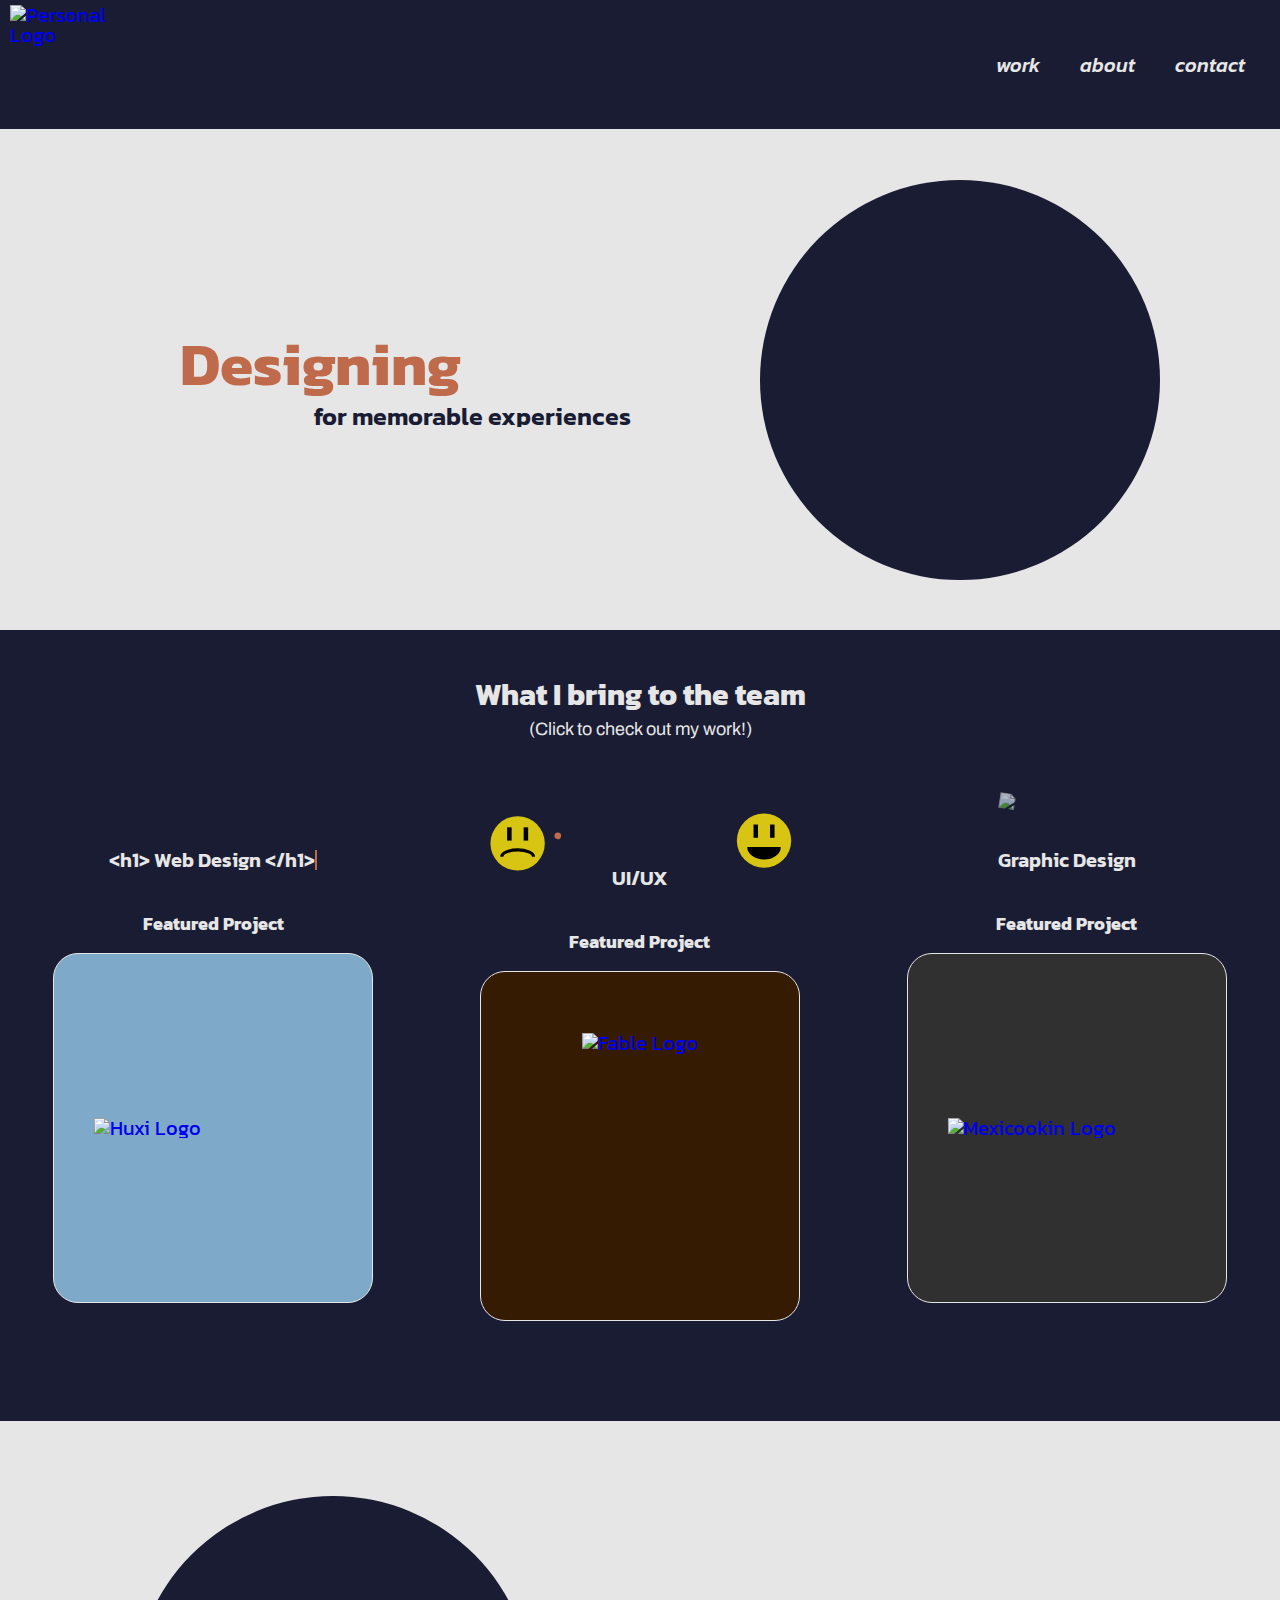
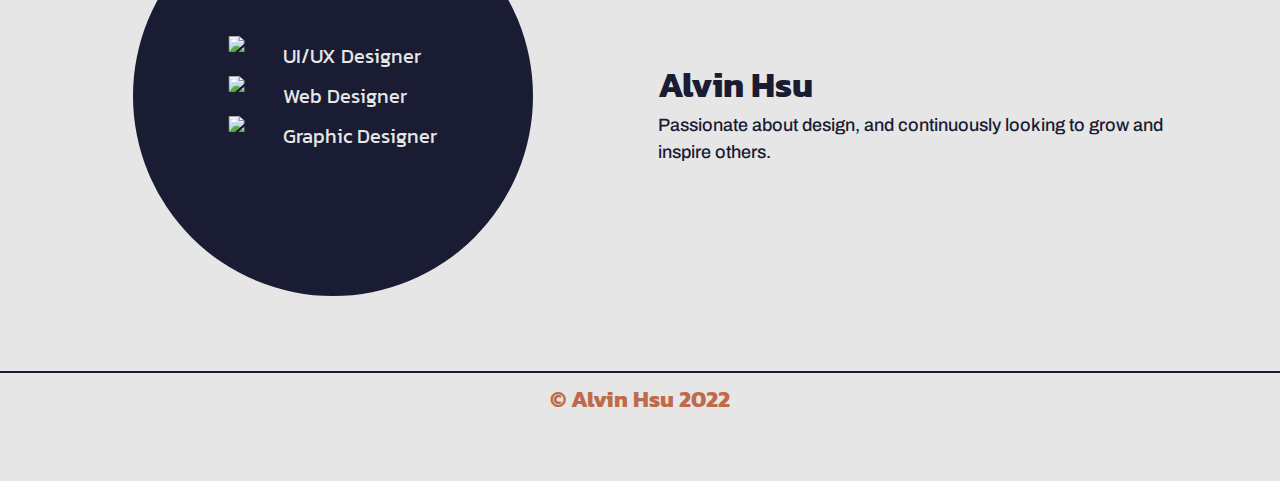
==== index.html @ db9bbd12 "Add files via upload" ====
<!DOCTYPE html>
<html lang="en">
<head>
    <meta charset="UTF-8">
    <meta http-equiv="X-UA-Compatible" content="IE=edge">
    <meta name="viewport" content="width=device-width, initial-scale=1.0">
    <title>Home - Alvin Hsu Design</title>
    <link rel="stylesheet" href="styles/reset.css">
    <link rel="icon" href="images/my_logo/icon.svg">
    <link rel="stylesheet" href="styles/main.css">
    <!-- Global site tag (gtag.js) - Google Analytics -->
    <script async src="https://www.googletagmanager.com/gtag/js?id=G-RWJTGBFETJ"></script>
    <script>
    window.dataLayer = window.dataLayer || [];
    function gtag(){dataLayer.push(arguments);}
    gtag('js', new Date());
    gtag('config', 'UA-203271684-2');
    gtag('config', 'G-RWJTGBFETJ');
    </script>
</head>
<body>
    <header class="header">
        <div class="img-wrap">
            <a class="img-link" href="index.html" title="Home Page">
                <img class="img" src="images/my_logo/logo-white.svg" alt="Personal Logo">
            </a>
        </div>
        <button class="gn-trigger">
            <div class="burger"></div> 
        </button>
        <nav class="gn">
            <ul class="gn-items">
                <li>
                    <a href="work.html" title="My Work">Work</a>
                </li>
                <li>
                    <a href="about.html" title="About Me">About</a>
                </li>
                <li>
                    <a href="contact.php" title="Contact">Contact</a>
                </li>
            </ul>
        </nav>
    </header>
    <main>
        <section class="bnr">
            <div class="upper-half">
                <div class="professional">
                    <div class="professional-img">
                    </div>
                </div>
                <div class="intro">
                    <div class="card">
                        <h1>Designing</h1>
                        <div class="scroller">
                            <span>
                            for memorable experiences<br/>
                            for innovation<br/>
                            to explore my creativity<br>
                            and having fun doing it
                            </span>
                        </div>
                    </div>
                </div>
            </div>
        </section>
        <section class="showcase">
            <h2>What I bring to the team</h2>
            <a href="/work.html" title="My Work">
                <p>(Click to check out my work!)</p>
            </a>
            <div class="top-projects">
                <div class="web-design">
                    <div class="typing-animation">
                        <a class="check-out" href="work.html">
                            <h3>&lt;h1&gt; Web Design &lt;/h1&gt;</h3>
                        </a>
                    </div>
                    <h4 class="feature-head">Featured Project</h4>
                    <div class="featured huxi-feature">
                        <div class="view">
                            <h4>View project</h4>
                        </div>
                        <div class="img-overlay">
                            <a href="/work/huxi-yoga.html" title="Huxi Yoga">
                                <img src="/images/huxi/huxi-logo.svg" alt="Huxi Logo">
                            </a>
                        </div>
                    </div>
                </div>
                <div class="uiux-design">  
                    <div class="svg-squiggle">
                        <?xml version="1.0" encoding="utf-8"?>
                        <svg version="1.1" id="Layer_1" xmlns="http://www.w3.org/2000/svg" xmlns:xlink="http://www.w3.org/1999/xlink" x="0px" y="0px"
                            viewBox="0 0 1013.5 259.2" style="enable-background:new 0 0 1013.5 259.2;" xml:space="preserve">
                        <style type="text/css">
                            .st0{fill:#D8C513;}
                            .st1{stroke:#000000;stroke-width:10;stroke-miterlimit:10;}
                            .st2{fill:none;stroke:#000000;stroke-width:10;stroke-miterlimit:10;}
                            .st3{fill:#BF6B4B;}
                        </style>
                        <g id="happy">
                            <circle class="st0" cx="899.6" cy="119.1" r="86.1"/>
                            <g>
                                <rect x="866.3" y="68.2" width="14.3" height="42"/>
                                <rect x="918.7" y="68.2" width="14.3" height="42"/>
                            </g>
                            <path class="st1" d="M947.8,139.2c0,19.2-21.6,34.7-48.2,34.7c-26.6,0-48.2-15.5-48.2-34.7"/>
                        </g>
                        <g id="sad">
                            <circle class="st0" cx="119.1" cy="128" r="86.1"/>
                            <g>
                                <rect x="85.8" y="77.1" width="14.3" height="42"/>
                                <rect x="138.2" y="77.1" width="14.3" height="42"/>
                            </g>
                            <path class="st2" d="M68.9,169.9c0-11.7,22.5-21.2,50.2-21.2s50.2,9.5,50.2,21.2"/>
                        </g>
                        <path id="arrow-line" class="st3" d="M780.2,102.5l-21.6-27.4l-6.1,5.1l14.8,18.9c-34.6-9.3-135.2-33.2-260.5-33.2c-155.2,0-257.3,31.8-258.3,32.2
                            l2.8,7.5c1-0.4,101.9-31.7,255.5-31.8c127.9,0,229.8,25.1,261.1,33.7l-21.4,15l4.6,6.5l26.6-18.5l-0.1-0.2c0.1,0,0.2,0.1,0.2,0.1
                            l2.4-7.6c0,0-0.1,0-0.3-0.1L780.2,102.5z"/>
                        <ellipse id="starting" transform="matrix(0.1602 -0.9871 0.9871 0.1602 103.9926 330.6286)" class="st3" cx="246.3" cy="104.2" rx="10.5" ry="10.5"/>
                        </svg>
                        <a class="check-out" href="work.html">                    
                            <h3>UI/UX</h3>
                        </a>
                    </div>
                    <h4 class="feature-head">Featured Project</h4>
                    <div class="featured fable-feature">
                        <div class="view">
                            <h4>View project</h4>
                        </div>
                        <div class="img-overlay">
                            <a href="/work/fable.html" title="Fable Kitchen">
                                <img class="fable-logo" src="/images/fable/fable-logo.png" alt="Fable Logo">
                            </a>
                        </div>
                    </div>
                </div>
                <div class="graphic-design">
                    <div class="underline-animation">
                        <div class="underline-pencil">
                            <div class="underline">
                                <img src="images/home-page/pencil.svg">
                            </div>
                        </div>
                    </div>
                    <a class="check-out" href="work.html">
                        <h3>Graphic Design</h3>
                    </a>
                    <h4 class="feature-head">Featured Project</h4>
                    <div class="featured mexicookin-feature">
                        <div class="view">
                            <h4>View project</h4>
                        </div>
                        <div class="img-overlay">
                            <a href="/work/mexi-cookin.html" title="Mexi-cookin">
                                <img src="/images/mexicookin/mexicookin-logo.svg" alt="Mexicookin Logo">
                            </a>
                        </div>
                    </div>
                </div>
            </div>
        </section>
        <!-- <section class="featured">
            <h2>My featured work</h2>
        </section> -->
        <section class="tagline">
            <div class="bot-half">
                <div class="casual">
                    <div class="casual-frame">
                        <div class="casual-text">
                            <ul>
                                <div class="item">
                                    <img src="images/home-page/checkmark.svg">
                                    <li>UI/UX Designer </li>
                                </div>
                                <div class="item">
                                    <img src="images/home-page/checkmark.svg">
                                    <li>Web Designer</li>
                                </div>
                                <div class="item">
                                    <img src="images/home-page/checkmark.svg">
                                    <li>Graphic Designer</li>
                                </div>
                            </ul>
                        </div>
                    </div>
                </div>
                <div class="tagline-text">
                    <div class="text-holder">
                        <h2>Alvin Hsu</h2>
                        <p>Passionate about design, and continuously looking to grow and inspire others.</p>
                    </div>
                </div>
            </div>
        </section>
    </main>
    <footer>
        <div class="copyright">
            <p class="copyright-p">&copy; Alvin Hsu 2022</p>
        </div>
        <div class="socials">
            <a href="https://www.linkedin.com/in/alvinhsu99/" title="LinkedIn Link" target="_blank">            
                <div class="socials-holder linkedin"></div>
            </a>
            <a href="https://dribbble.com/alvinhsu" title="Dribbble Link" target="_blank">
                <div class="socials-holder dribbble"></div>
            </a>
            <a href="https://www.behance.net/alvinhsu" title="Behance Link" target="_blank">
                <div class="socials-holder behance"></div>
            </a>
            <a href="https://www.instagram.com/alvinhdesigns/" title="Instagram Link" target="_blank">
                <div class="socials-holder instagram"></div>
            </a>
        </div>
    </footer>
    <script src="https://cdnjs.cloudflare.com/ajax/libs/jquery/3.6.0/jquery.min.js"></script>
    <script src="scripts/scroll-lock.js"></script>
    <script src="scripts/main.js"> </script>
</body>
</html>
---- styles/main.css ----
@import url('https://fonts.googleapis.com/css2?family=Kanit:ital,wght@0,100;0,200;0,300;0,400;0,500;0,600;0,700;0,800;0,900;1,100;1,200;1,300;1,400;1,500;1,600;1,700;1,800;1,900&display=swap');

@import url('https://fonts.googleapis.com/css2?family=Archivo:ital,wght@0,100;0,200;0,300;0,400;0,500;0,600;0,700;0,800;0,900;1,100;1,200;1,300;1,400;1,500;1,600;1,700;1,800;1,900&display=swap');

/*
|------------------------------------------
|  Global Styles
|------------------------------------------
*/
html {
    scroll-behavior: smooth;
    scroll-padding-top: 100px;
  }

body {
    font-family: 'Kanit', sans-serif;
    font-weight: 400;
    font-size: 20px;
    background-color: #E6E6E6;
    color: #191C33;
    overflow-x: hidden;
    margin: 0px;
}

html p {
    font-family: 'Archivo', sans-serif;
}

li {
    list-style-type: none;
}

a {
    text-decoration: none;
}

/*
|------------------------------------------
|  Header
|------------------------------------------
*/
header {
    display: flex;    
    position: fixed;
    top: 0;
    left: 0;
    width: 100vw;
    height: 110px;
    align-items: center;
    background-color: #191C33;
    will-change: top;
    transition: top .3s ease;
    z-index: 1000;
    border-bottom: 1px solid #E6E6E6;
}

header.header-up {
    top: -130px;
    box-shadow: none;
}


header .img-wrap {
    flex-grow: 1;
}

header .img-link {
    display: flex;
    width: inherit;
    height: auto;
}

header img {
    height: 90px;
  }


/*
|------------------------------------------
|  Burger
|------------------------------------------
*/
.gn-trigger {
    width: 40px;
    height: 30px;
    border: none;
    outline: 0;
    background: transparent;
    position: relative;
  }
  
  .burger {
    position: absolute;
    background: #E6E6E6;
    width: 40px;
    height: 3px;
    right: 20px;
    top: 50%;
    align-items: center;
    border-radius: 50px;
  }
  
  .burger:before,
  .burger:after {
    content: '';
    display: block;
    position: absolute;
    background: #E6E6E6;
    width: 40px;
    height: 3px;
    right: 0;
    border-radius: 50px;
  }
  
  .burger:before {
    top: 12px;
  }
  
  .burger:after {
    bottom: 12px;
  }
  
  .burger,
  .burger:before,
  .burger:after {
    transition-property: all;
    transition-duration: .35s;
  }
  
  .gn-trigger.is-active .burger:after {
    transform: rotate(-45deg);
    bottom: -2px;
    border-radius: 50px;
}

.gn-trigger.is-active .burger {
    background: #191C33;
    border-radius: 50px;
}

.gn-trigger.is-active .burger:before {
    transform: rotate(45deg);
    top: 2px;
    border-radius: 50px;
}
  


/*
|------------------------------------------
|  Global Navigation
|------------------------------------------
*/
.gn {
    display: none;
    text-align: right;
    position: absolute;
    top: 110px;
    border-bottom: 1px solid #E6E6E6;
    left: 0px;
    background: #191C33;
    width: 100%;
}

.gn-items {
    margin: 0px;
    padding: 0;
}

.gn-items li {
    list-style-type: none;
    padding: 20px;
    border-bottom: solid #191C33 1px;
    text-transform: lowercase;
    font-size: 20px;
}

.gn-items a{
    text-decoration: none;
    color: #E6E6E6;
    display: block;
    font-weight: 500;
    font-style: italic;
}

.gn-items .is-active {
    color: #BF6B4B ;
}

/*
|------------------------------------------
|  Main
|------------------------------------------
*/
main {
    margin-top: 110px;
}

/*
|------------------------------------------
|  Banner
|------------------------------------------
*/
.bnr {
    display: flex;
    justify-content: space-evenly;
    align-items: center;
    position: relative;
    margin-top: 25px;
}

.upper-half {
    display: flex;
    flex-direction: column;
}

.bnr h1 {
    font-size: 40px;
    color: #BF6B4B;
    text-align: center;
    margin: 0 0 10px 0;
}

.card {
    display: flex;
    flex-direction: column;
    justify-content: space-evenly;
    align-items: center;
}
  .scroller {
    height: 20px;
    line-height: 24px;
    position: relative;
    overflow: hidden;
    width: 100vw;
  }
  .scroller > span {
    position: absolute;
    top: 0;
    left: 0;
    width: 100vw;
    animation: slide 10s infinite;
    font-size: 20px;
    color: #191C33;
    font-weight: 600;
    text-align: center;
    font-size: 18px;
    
  }
  @keyframes slide {
    0% {
      top: 0;
    }
    25% {
      top: -26px;
    }
    50% {
      top: -51px;
    }
    75% {
      top: -75px;
    }
  }

.bnr .intro {
    display: flex;
    flex-direction: column;
    position: relative;
    top: 50%;
    left: 50%;
    transform: translate(-50%, -50%);
    text-align: center;
    color: #E6E6E6;
    width: 100vw;
}

.professional {
    position: relative;
    height: 250px;
    width: 250px;
    background-color: #191C33;
    border-radius: 50%;
    margin: 0 auto 50px;
}

.professional-text {
    color: #E6E6E6;
    margin: 0;
    position: absolute;
    top: 50%;
    left: 50%;
    margin-right: -50%;
    transform: translate(-50%, -50%);
}

.professional-img {
    background-image: url(../images/home-page/home-img-solid.jpg);
    height: 250px;
    width: 250px;
    background-position: top;
    background-repeat: no-repeat;
    background-size: 100%;
    border-radius: 50%;
}


/*
|------------------------------------------
|  Showcase 
|------------------------------------------
*/

.showcase {
    background-color: #191C33;
}

.showcase h2 {
    text-align: center;
    font-size: 25px;
    color: #E6E6E6;
    padding-top: 50px;
    margin:0;
}

.showcase p {
    text-align: center;
    margin: 10px 0 25px 0;
    font-size: 12px;
    color: #E6E6E6;
    transition: transform 0.2s ease, color 0.2s ease;
}

.showcase a {
    text-decoration: none;
}

.showcase h3 {
    font-weight: 600;
    font-size: 20px;
}

.web-design h3 {
    color: #E6E6E6;
    overflow: hidden;
    border-right: 2px solid #BF6B4B; 
    white-space: nowrap; 
    margin: 0 auto;
    animation: 
      typing 5s steps(30, end) infinite,
      typer .5s step-end infinite;
  }

  .web-design {
      display: flex;
      flex-direction: column;
      align-items: center;
      justify-content: center;
  }
  
  @keyframes typing {
    0% { width: 0 }
    50% { width: 100% }
    100% { width: 100% }
  }
  
  @keyframes typer {
    from, to { border-color: transparent }
    50% { border-color: #BF6B4B }
  }


  .uiux-design {
      display: flex;
      flex-direction: column;
      align-items: center;
      width: 100vw;
      justify-content: space-evenly;
      margin: 40px 0 50px 0;
  }

  .uiux-design svg {
      width: 60vw;
  }

  .svg-squiggle {
      position: relative;
      width: 60vw;
  }

  .svg-squiggle h3 {
    color: #E6E6E6;
    text-align: center;
    margin-top: -40px;
  }

  #arrow-line{
    fill:none;
    stroke: #BF6B4B;
    stroke-linejoin:round;
    stroke-width: 2;
    stroke-dasharray: 1200;
    stroke-dashoffset: -1200;
    animation: 
        draw1 5s infinite both;
}

@keyframes draw1{
    from{
        stroke-dashoffset: -1200;
    }
    to{
        stroke-dashoffset: 0;
    }
}


.type-header {
    display: none;
}

.top-projects {
    display: flex;
    flex-direction: column;
    align-items: center;
    justify-content: space-evenly;
    height: auto;
    padding-bottom: 50px;
}

.top-projects .check-out {
    align-items: center;
    margin: 10px;
    text-decoration: none;
    z-index: 1;
}

#underline{
    fill: transparent;
    stroke: #BF6B4B;
    stroke-linejoin:round;
    stroke-width: 2;
    stroke-dasharray: 900;
    stroke-dashoffset: -900;
    animation: 
        draw2 4s infinite alternate both;
}

@keyframes draw2{
    from{
        stroke-dashoffset: -900;
    }
    to{
        stroke-dashoffset: 0;
    }
}

.graphic-design {
    margin-bottom: 0px;
    display: flex;
    flex-direction: column;
    align-items: center;
    justify-content: center;
}

.graphic-design h3 {
    margin-bottom: 10px;
    color: #E6E6E6;
}

.underline-animation {
    position: relative;
    height: 20px;
}

.underline{
    height:0px;
    width:0px;
    border-bottom: 2px solid #BF6B4B;
    animation: increase 5s infinite forwards;
    position: absolute;
    top: 50px;
    left: -68px;
  }
  
  @keyframes increase {
      0% {
          width: 0px;
      }
      100% {
          width: 140px;
      }
  }

  .underline-pencil img {
      transform: rotate(9deg);
      width: 40px;
      position: absolute;
      top: -75px;
      animation: glide 5s infinite forwards;
      z-index: 0;
      opacity:.7;
  }

  @keyframes glide {
    0% {
        left: -20px;
    }
    100% {
        left: 120px;
    }
}

/*
|------------------------------------------
|  Featured
|------------------------------------------
*/

.feature-head {
    color: #E6E6E6;
    font-size: 15px;
    margin-top: 15px; 
}


.featured {
    display: flex;
    position:relative;
    justify-content: center;
    width: 65vw; 
    height: 250px;
    margin-top: 20px;
    border: solid #E6E6E6 1px;
    border-radius: 25px;
}

.featured img {
    width: 50%;
    height: auto;
    margin: 0;
    position: absolute;
    top: 50%;
    left: 50%;
    margin-right: -50%;
    transform: translate(-50%, -50%);
}

.featured .fable-logo {
    width: auto;
    height: 60%;
}

.huxi-feature {
    background-color: #7ea9c9;
}

.fable-feature {
    background-color: #361b03;
}

.mexicookin-feature {
    background-color: #303030;
}

.view {
    opacity: 0;
    height: auto;
    margin: 0;
    position: absolute;
    top: 50%;
    left: 50%;
    margin-right: -50%;
    transform: translate(-50%, -50%);
    transition: opacity 1s;
}

.view h4 {
    color:#191C33;
}

/*
|------------------------------------------
|  Tagline
|------------------------------------------
*/
.tagline {
    display: flex;
    align-items: center;
    justify-content: center;
    text-align: center;
}

.tagline-text {
    font-size: 15px;
    margin-bottom: 10px;
    width: 80vw;
}

.bot-half {
    display: flex;
    flex-direction: column;
    margin-top: 50px;
}

.casual {
    margin: 0 auto 50px;
    overflow: hidden;
    position:relative;
}

.casual-text {
    color: #E6E6E6;
    margin: 0;
    position: absolute;
    top: 50%;
    left: 50%;
    margin-right: -50%;
    transform: translate(-50%, -50%);
}

.casual-text .item {
    display: flex;
}

.casual-text li {
    padding: 10px 0;
    text-align:left;
    font-size: 15px;
}

.casual-text img {
    width: 25px;
    margin-right: 25px;
}

.casual-frame {
    height: 250px;
    width: 250px;
    background-color: #191C33;
    border-radius: 50%;
}

.text-holder {
    position: relative;
}

.bot-half h2{
    margin: 0 0 10px 0;
    font-size: 30px;
}

.bot-half .tagline-text p {
    font-size: 15px;
    font-weight: 500;
    line-height: 1.5;
}

/*
|------------------------------------------
|  Footer
|------------------------------------------
*/
footer {
    width: 100vw;
    border-top: solid #191C33 2px;
    padding: 15px;
}

footer .copyright {
    color:#BF6B4B;
    display: flex;
    flex-direction: column;
    align-items: center;
    justify-content: center;
    font-weight: bold;
    font-size: 15px;
}

footer .copyright p {
    font-family: 'Kanit', sans-serif;
    margin: 0px 0px 15px 0px;
}

footer .socials {
    display: flex;
    align-items: center;
    justify-content: space-evenly;
}

footer .socials img {
    width: 30px;
}


.socials .linkedin {
    background-image: url(/images/socials/linkedin.svg);
    background-repeat: no-repeat;
    transition: background-image 0.5s, transform 0.5s;
    cursor: pointer;
}

.socials .instagram {
    background-image: url(/images/socials/instagram.svg);
    background-repeat: no-repeat;
    transition: background-image 0.5s, transform 0.5s;
    cursor: pointer;
}

.socials .behance {
    background-image: url(/images/socials/behance.svg);
    background-repeat: no-repeat;
    transition: background-image 0.5s, transform 0.5s;
    cursor: pointer;
}

.socials .dribbble {
    background-image: url(/images/socials/dribbble.svg);
    background-repeat: no-repeat;
    transition: background-image 0.5s, transform 0.5s;
    cursor: pointer;
}

.socials .socials-holder {
    width: 30px;
    height: 30px;
}

main {
    margin-bottom: 25px;
  }

  body {
      min-height: 100vh;
      display: flex;
      flex-direction: column;
  }
footer {
    margin-top: auto
  }

/*
|------------------------------------------
|  Media Queries
|------------------------------------------
*/
@media (min-width: 576px) {
    header img {
        height: 120px;
        padding: 10px;
    }
    .gn {
        top: 110px;
    }
    .featured {
        width: 60vw;
        height: 250px;
    }
    .featured img {
        width: 45%;
    }
    .featured .fable-logo {
        width: auto;
        height: 65%;
    }
    footer .copyright {
        font-size: 20px;
    }
    .socials .socials-holder {
        width: 35px;
        height: 35px;
    }
}

@media (min-width: 768px) {
    .gn-trigger {
        display: none;
    }
    .gn {
        top: 130px;
        display: block !important;
        position: static;
        padding-right: 15px;
        border-bottom: none;
    }
    .gn-items {
        display: flex;
        justify-content: flex-end;
    }
    .gn li {
        border-bottom: transparent;
    }
    main {
        margin-top: 130px;
    }
    header {
        height: 130px;
    }
    header .img-wrap {
        width: 150px;
    }
    .professional-img img {
        height: 300px;
        width: 300px;
    }
    .bnr h1 {
        font-size: 45px;
    }
    .bnr h2 {
        font-size: 60px;
        margin: 30px 0;
    }
    .bnr h3 {
        font-size: 25px;
    }
    .showcase h2 {
        font-size: 30px;
    }
    .showcase p {
        font-size: 18px;
    }
    .showcase h3 {
        font-size: 20px;
    }
    .uiux-design svg {
        width: 50vw;
    }
  
    .svg-squiggle {
        position: relative;
        width: 50vw;
    }
    .casual-img img {
        width: 300px;
        height: 300px;
    }
    .bot-half h2 {
        font-size: 35px;
    }
    .bot-half .tagline-text p {
        font-size: 18px;
    }
    .text-holder {
        width: 50vw;
        margin: 0 auto;
    }
    .casual-text li {
        font-size: 18px;
    }
    
    .casual-text img {
        width: 25px;
    }
    .featured {
        width: 50vw;
        height: 350px;
    }
}

@media (min-width: 992px) {
    .gn-trigger:hover {
        cursor: pointer;
    }
    .gn a {
        transition: transform 0.2s ease, color 0.2s ease;
    }
    .gn a:hover {
        color: #BF6B4B;
        transform: scale(1.12);
    }

    .showcase p:hover {
        color: #BF6B4B;
        transform: scale(1.12);
    }
    header img {
        height: 140px;
    }
    .upper-half {
        flex-direction: row-reverse;
        width: 100vw;
    }
    .professional {
        height: 400px;
        width: 400px;
    }
    .professional .professional-img {
        height: 400px;
        width: 400px;
    }
    .bnr {
        margin-top: 50px;
    }
    .bnr .intro {
        width: 50vw;
        top: 0;
        left: 0;
        transform: none;
        text-align: left;
        align-items: center;
        justify-content: center;
        margin-bottom: 50px;
    }
    .bnr h1 {
        font-size: 55px;
    }
    .scroller {
        width: 40vw;
    }
    .scroller > span {
        width: 40vw;
        font-size: 23px;
    }
    .top-projects {
        flex-direction: row;
    }
    .top-projects h3 {
        transition: transform 0.2s ease, color 0.2s ease;
    }
    .top-projects h3:hover {
        color: #BF6B4B;
        transform: scale(1.12);
    }
    .web-design {
        flex-basis: 33.333%;
        max-width: 33.333%;
    }
    .typing-animation {
        display: block;
        width: fit-content;
        margin: 0 auto;
    }
    .uiux-design {
        flex-basis: 33.333%;
        max-width: 33.333%;
    }
    .graphic-design {
        flex-basis: 33.333%;
        max-width: 33.333%;
        margin-bottom: 10px;
    }
    .underline-animation {
        display: block;
        width: fit-content;
        margin: 0 auto;
    }
    .uiux-design svg {
        width: 25vw;
    }
    .uiux-design {
        width: auto;
    }

    .svg-squiggle {
        width: 25vw;
    }
    .bot-half {
        flex-direction: row;
        width: 100vw;
        margin-top: 75px;
        padding: 0 25px;
    }
    
    .tagline {
        flex-direction: column;
    }

    .casual {
        overflow :visible;
        flex-basis: 50%;
        max-width: 50%;
    }
    .casual-frame {
        width: 400px;
        height: 400px;
        margin: 0 auto;
    }
    .tagline-text {
        padding-right: 50px;
        padding-left: 50px;
        text-align: left;
        width: 40vw;
        position: relative;
        flex-basis: 50%;
        max-width: 50%;
    }
    .tagline-text .text-holder {
        position: absolute;
        top: 50%;
        left: 50%;
        margin-right: -50%;
        transform: translate(-50%, -50%);
        padding: 0 0 0 30px;
    }
    .feature-head {
        font-size: 18px;
        margin-top: 25px; 
    }
    .featured {
        width: 25vw; 
        height: 300px;
        transition: background-color 1s;
    }

    .featured img {
        width: 75%;
        transition: opacity 1s;
    }
    .featured .fable-logo {
        height: 65%;
    }
    .socials .linkedin:hover {
        background-image: url(/images/socials/linkedin-hover.svg);
        transform: scale(1.2);
    }
    
    .socials .instagram:hover {
        background-image: url(/images/socials/instagram-hover.svg);
        transform: scale(1.2);
    }
    
    .socials .behance:hover {
        background-image: url(/images/socials/behance-hover.svg);
        transform: scale(1.2);
    }
    
    .socials .dribbble:hover {
        background-image: url(/images/socials/dribbble-hover.svg);
        transform: scale(1.2);
    }
    .featured:hover {
        background-color: #E6E6E6;
    }
    
    .featured:hover .view{
        opacity: 1;
    }

    .featured:hover img{
        opacity: 0.1;
    }
    .casual-text li {
        font-size: 20px;
    }
    
    .casual-text img {
        width: 30px;
    }
}

@media (min-width: 1200px) {
    .scroller {
        margin-left: 300px;
    }
    .scroller > span {
        position: relative;
        text-align: left;
        left: 100px;
    }
    .bnr h1 {
        font-size: 60px;
    }
    .scroller {
        height: 23px;
    }
    .scroller > span {
        font-size: 25px;
    }
    .uiux-design svg {
        width: 25vw;
    }
    .svg-squiggle {
        width: 25vw;
    }
    .tagline-text .text-holder {
        padding-right: 50px;
    }
    .featured {
        width: 25vw; 
        height: 350px;
    }

    footer .socials {
        margin: 0 200px;
     }
     footer .copyright {
         font-size: 23px;
     }
     .socials .socials-holder {
         width: 40px;
         height: 40px;
     }
}

@media (min-width: 1500px) {
    .scroller {
        margin-left: 600px;
    }
    .casual {
        flex-basis: 40%;
        max-width: 40%;
    }
    .tagline-text {
        flex-basis: 60%;
        max-width: 60%;
    }
}
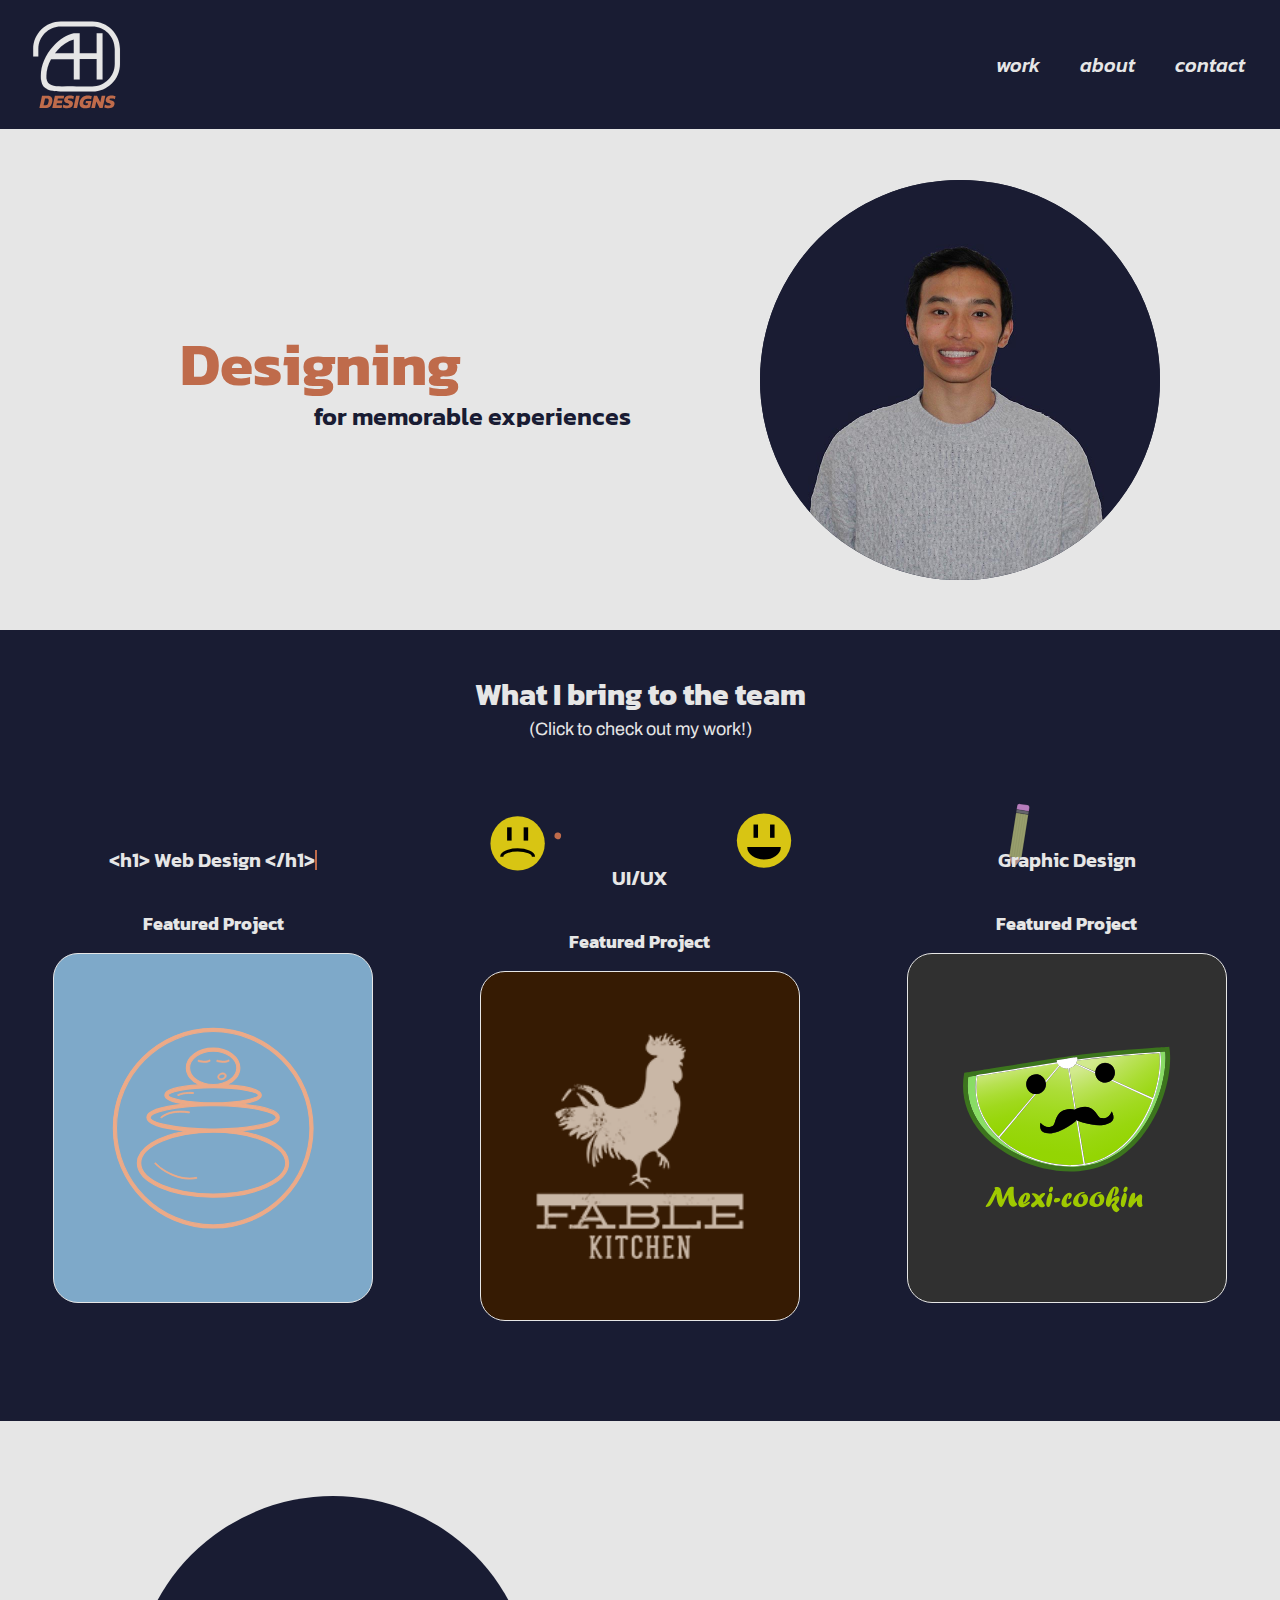
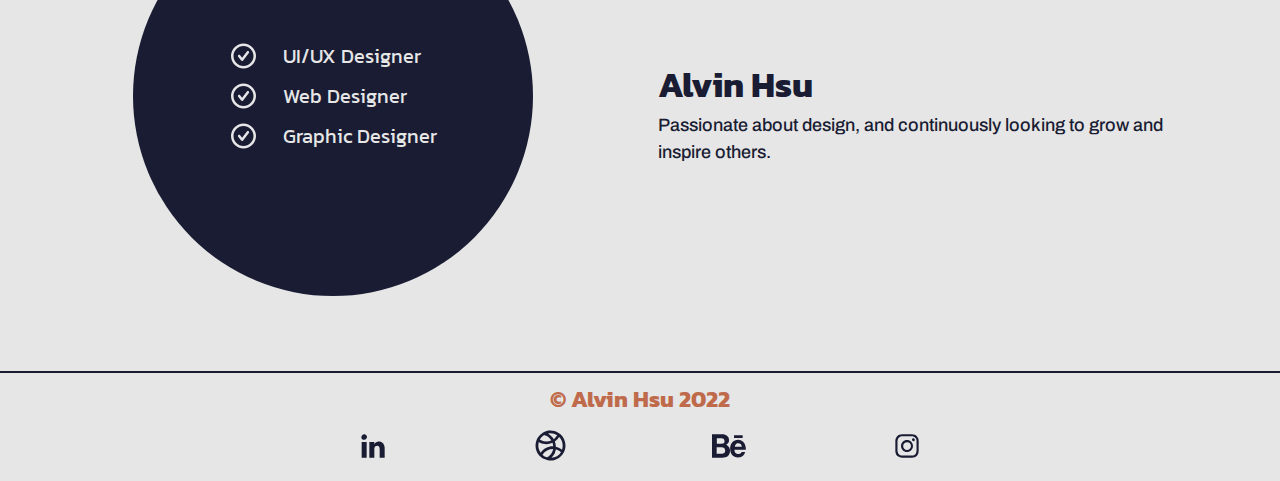
==== commit f1796a02: "Missing Twitter and OG tags (title change on disclaimer.html)" ====
--- a/index.html
+++ b/index.html
@@ -4,6 +4,16 @@
     <meta charset="UTF-8">
     <meta http-equiv="X-UA-Compatible" content="IE=edge">
     <meta name="viewport" content="width=device-width, initial-scale=1.0">
+    <meta property="og:title" content="Alvin Hsu Portfolio" />
+    <meta property="og:description" content="My personal portfolio website." />
+    <meta property="og:url" content="https://alvinhsu.ca/" />
+    <meta property="og:image" content="https://alvinhsu.ca/images/my_logo/logo-white.svg"/>
+    <meta name="twitter:card" content="summary"><!-- required -->
+    <meta name="twitter:site" content="@alvinhsu_"><!-- required -->
+    <meta name="twitter:title" content="Alvin Hsu's Portfolio"><!-- required -->
+    <meta name="twitter:description" content="My personal portfolio website."><!-- optional -->
+    <meta name="twitter:image" content="https://alvinhsu.ca/images/my_logo/logo-white.svg"><!-- optional -->
+    <meta name="twitter:image:alt" content="Alvin Hsu Logo"><!-- optional -->
     <title>Home - Alvin Hsu Design</title>
     <link rel="stylesheet" href="styles/reset.css">
     <link rel="icon" href="images/my_logo/icon.svg">
